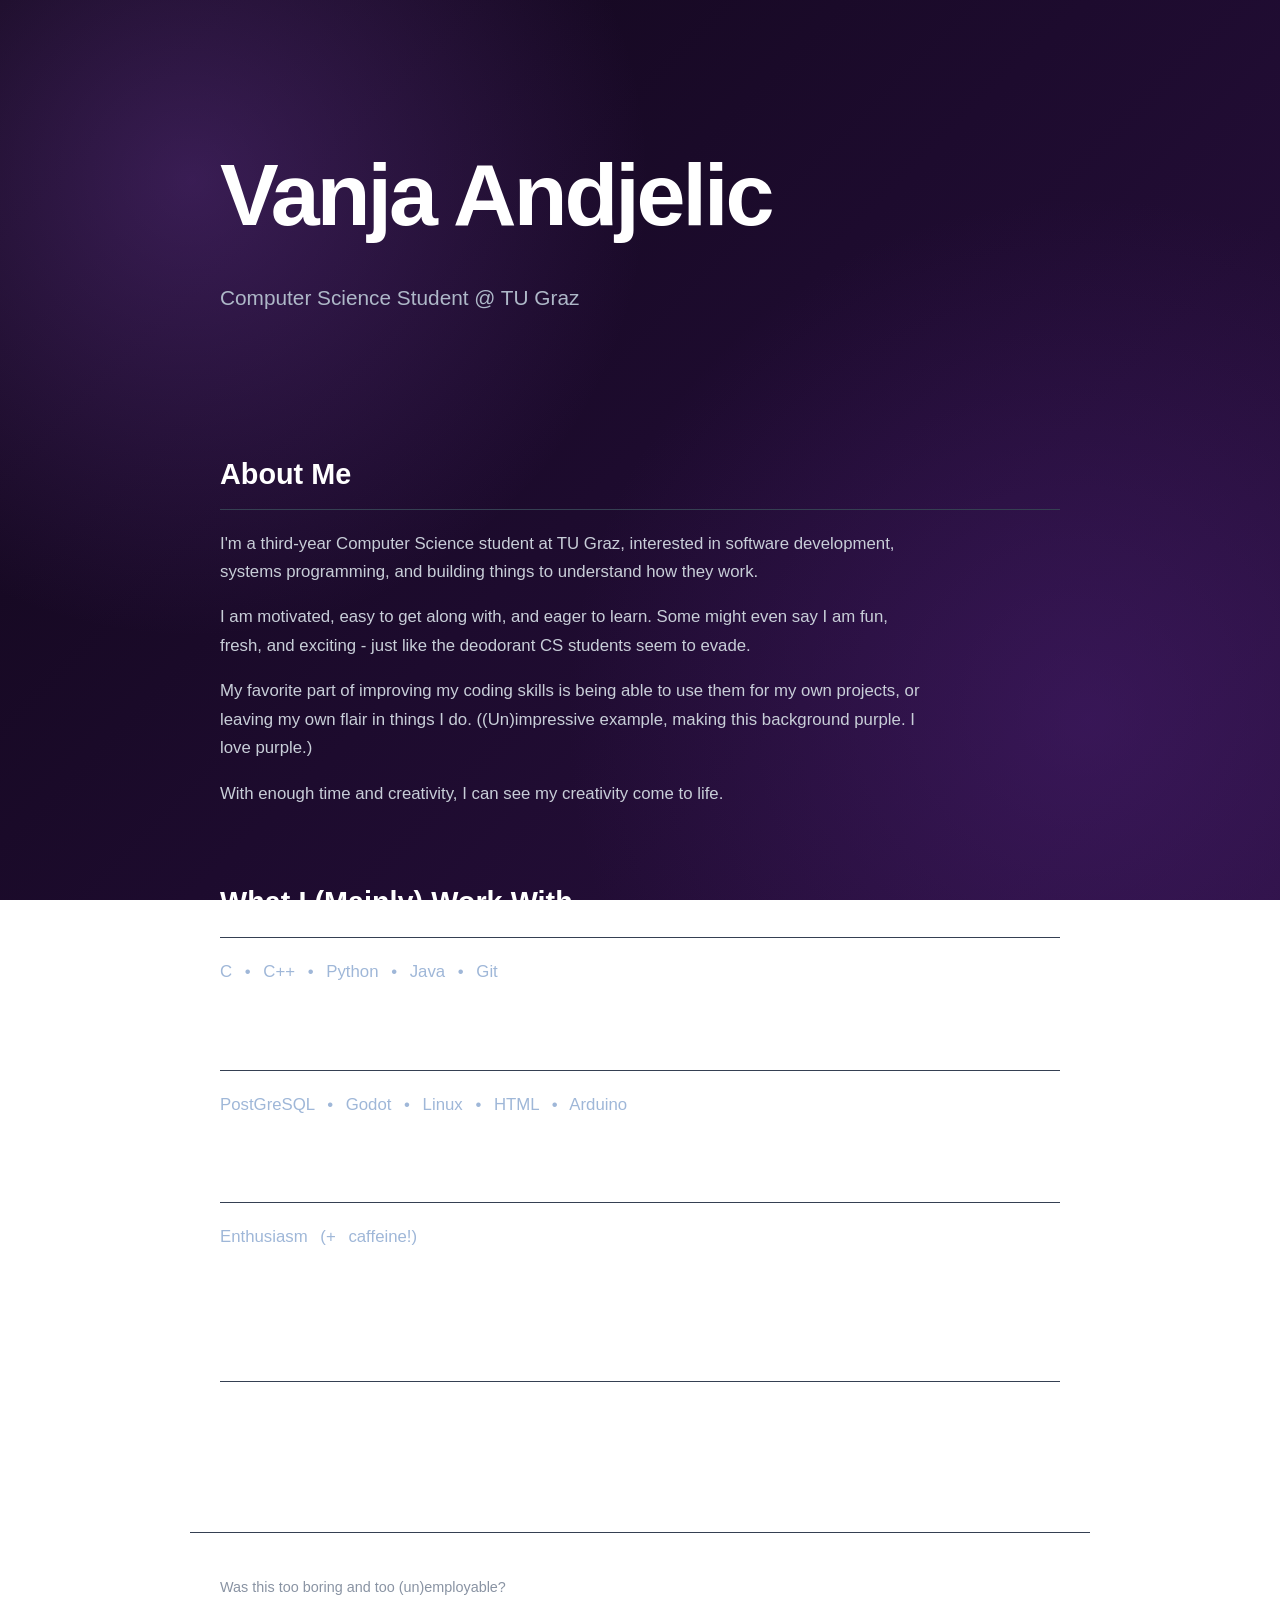
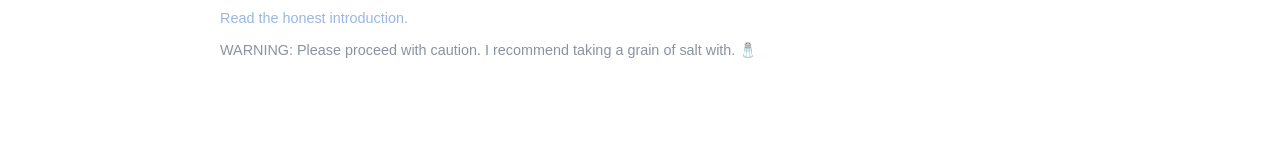
==== index.html @ da44e12a "new version" ====
<!DOCTYPE html>

    <html lang="en">
    <head>
        <meta charset="UTF-8">
        <meta name="viewport" content="width=device-width, initial-scale=1.0">

        <title>Vanja Andjelic</title>
        <link rel="stylesheet" href="css/style.css">
    </head>

    <body> 
        <header>
        <h1>Vanja Andjelic</h1>
        <p>Computer Science Student @ TU Graz</p>
    </header>

    <main>
        <section>
            <h2>About Me</h2>

            <p>
                I'm a third-year Computer Science student at TU Graz,
                interested in software development, systems programming,
                and building things to understand how they work.
            </p>
            <p>
                I am motivated, easy to get along with, and eager to learn. Some might even say I am fun, fresh, and exciting - just like the 
                deodorant CS students seem to evade.
            </p>
            <p>
                My favorite part of improving my coding skills is being able to use them for my own projects, or leaving my own 
                flair in things I do. ((Un)impressive example, making this background purple. I love purple.) 
                 
                
            </p>
            <p>With enough time and creativity, I can see my creativity come to life. </p>
        </section>

        <section>
            <h2>What I (Mainly) Work With</h2>

            <p>
                C • C++ • Python • Java • Git 
            </p>
            <h2> But also: </h2>
            <p>
                PostGreSQL • Godot • Linux •  HTML  •  Arduino 
            </p>
            <h2> As well as:  </h2>
            <p>
                Enthusiasm (+ caffeine!) 
            </p>
        </section>

        <section>
            <h2>Projects</h2>

           
        </section>
    </main>



    <footer>
        <p>
            Was this too boring and too (un)employable?  
            
        </p>
        <p>
             <a href="intro.html">Read the honest introduction.</a>

        </p>
        <p>
            WARNING: Please proceed with caution.  I recommend taking a grain of salt with. 🧂
        </p>
    </footer>

    
    </body>


   


</html>
---- css/style.css ----
* {
    box-sizing: border-box;
}

html {
    scroll-behavior: smooth;
}

body {
    margin: 0;

    font-family: "Avenir Next", Avenir, "Segoe UI", sans-serif;

    background:
        radial-gradient(
        circle at 15% 20%,
        rgba(126, 67, 181, 0.35),
        transparent 35%
    ),
    radial-gradient(
        circle at 85% 80%,
        rgba(84, 35, 130, 0.4),
        transparent 40%
    ),
    linear-gradient(
        135deg,
        #100718,
        #1d0b2e,
        #2a1040
    );
    background-attachment: fixed;


    color: #e8e8e8;

    line-height: 1.7;
    min-height: 100vh;
}




header {
    max-width: 900px;
    margin: 0 auto;
    padding: 120px 30px 70px 30px;
}

header h1 {
    margin: 0;

    font-size: clamp(3rem, 8vw, 5.5rem);
    font-weight: 700;
    letter-spacing: -3px;

    color: #ffffff;
}

header p {
    margin-top: 10px;

    font-size: 1.3rem;
    color: #aeb8c8;
}




main {
    max-width: 900px;
    margin: 0 auto;
    padding: 20px 30px 80px 30px;
}

section {
    margin-bottom: 70px;
}

section h2 {
    font-size: 1.8rem;
    margin-bottom: 20px;

    color: #ffffff;

    border-bottom: 1px solid #354052;
    padding-bottom: 10px;
}

section p {
    max-width: 700px;

    font-size: 1.05rem;
    color: #c8ced8;
}





section:nth-of-type(2) p {
    color: #9fb7d8;
    font-weight: 500;
    word-spacing: 8px;
}




footer {
    max-width: 900px;

    margin: 0 auto 60px auto;
    padding: 35px 30px;

    border-top: 1px solid #354052;

    color: #8993a3;
    font-size: 0.9rem;
}

footer p {
    margin: 7px 0;
}


/* ---------- LINKS ---------- */

a {
    color: #9ab7e0;
    text-decoration: none;

    transition: 0.2s ease;
}

a:hover {
    color: #ffffff;
    text-decoration: underline;
}




@media (max-width: 600px) {

    header {
        padding-top: 80px;
    }

    header h1 {
        letter-spacing: -2px;
    }

    main {
        padding-bottom: 50px;
    }

    section {
        margin-bottom: 50px;
    }
}
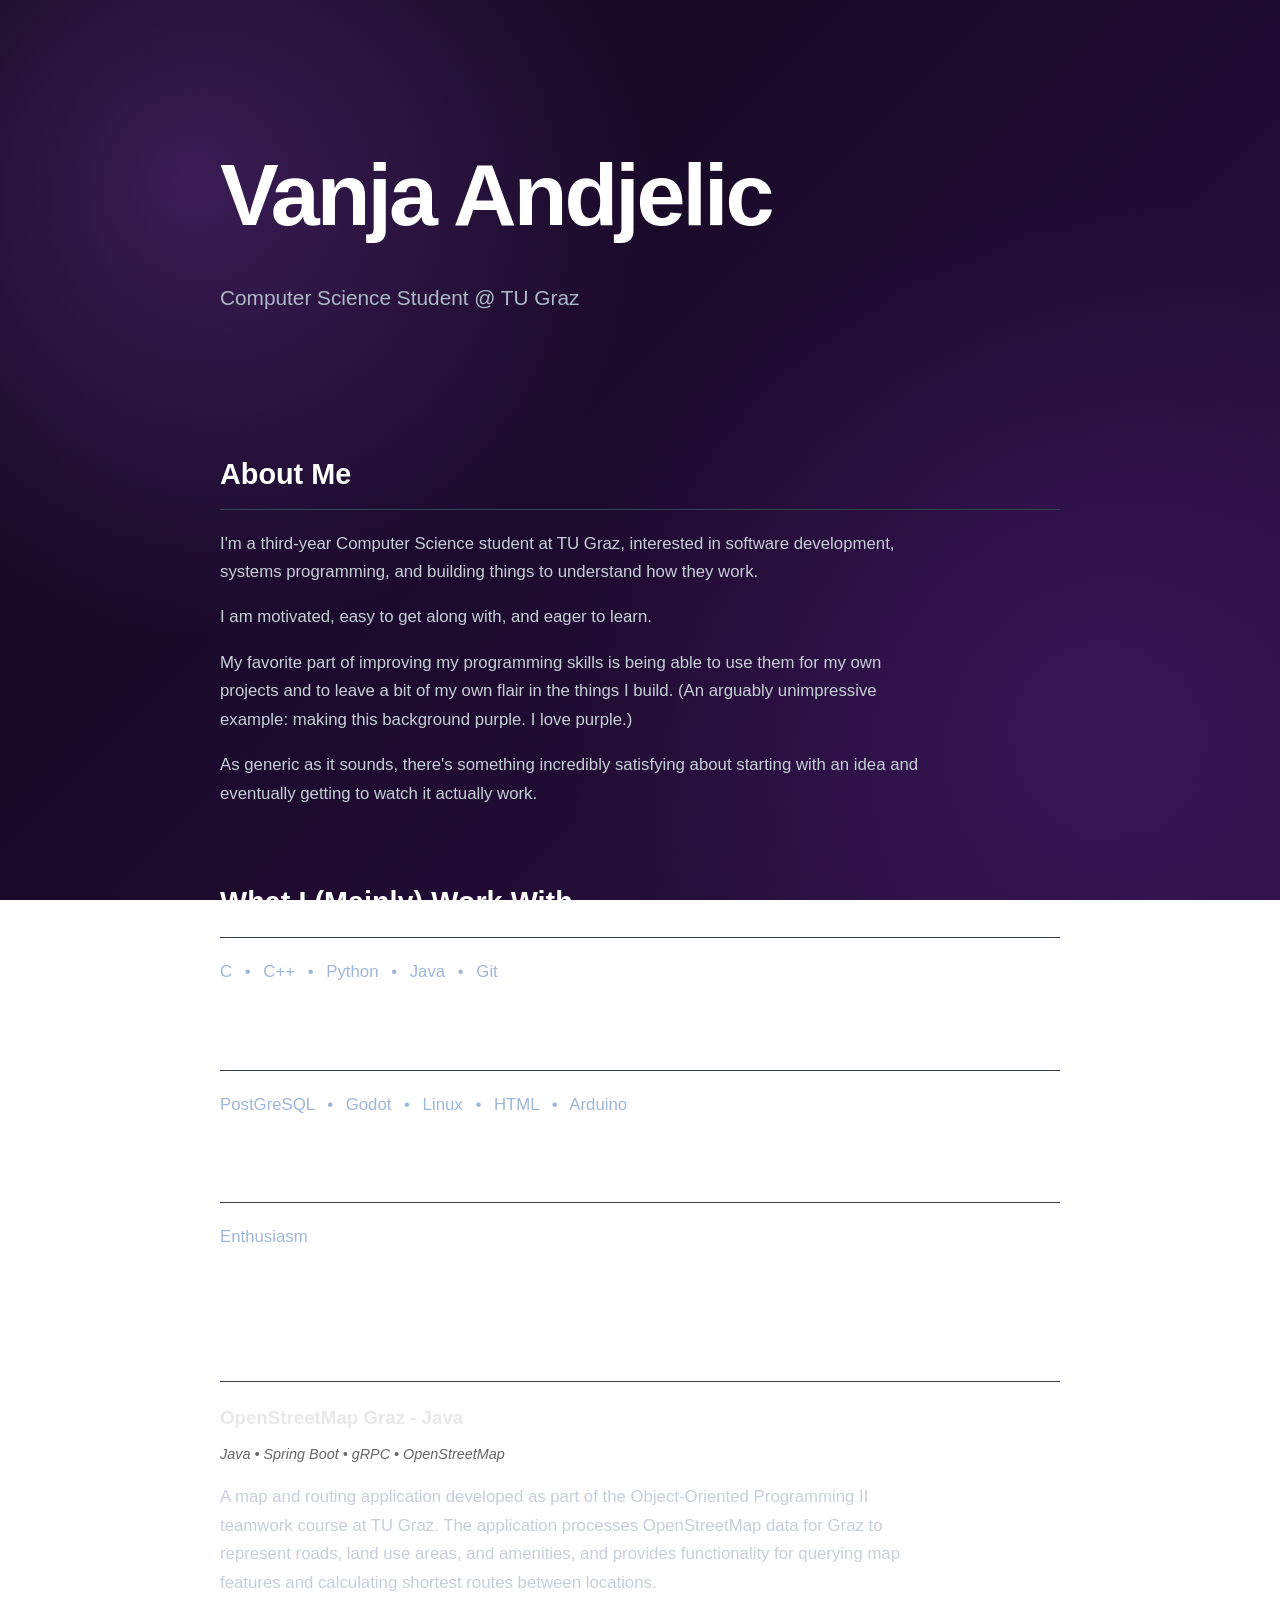
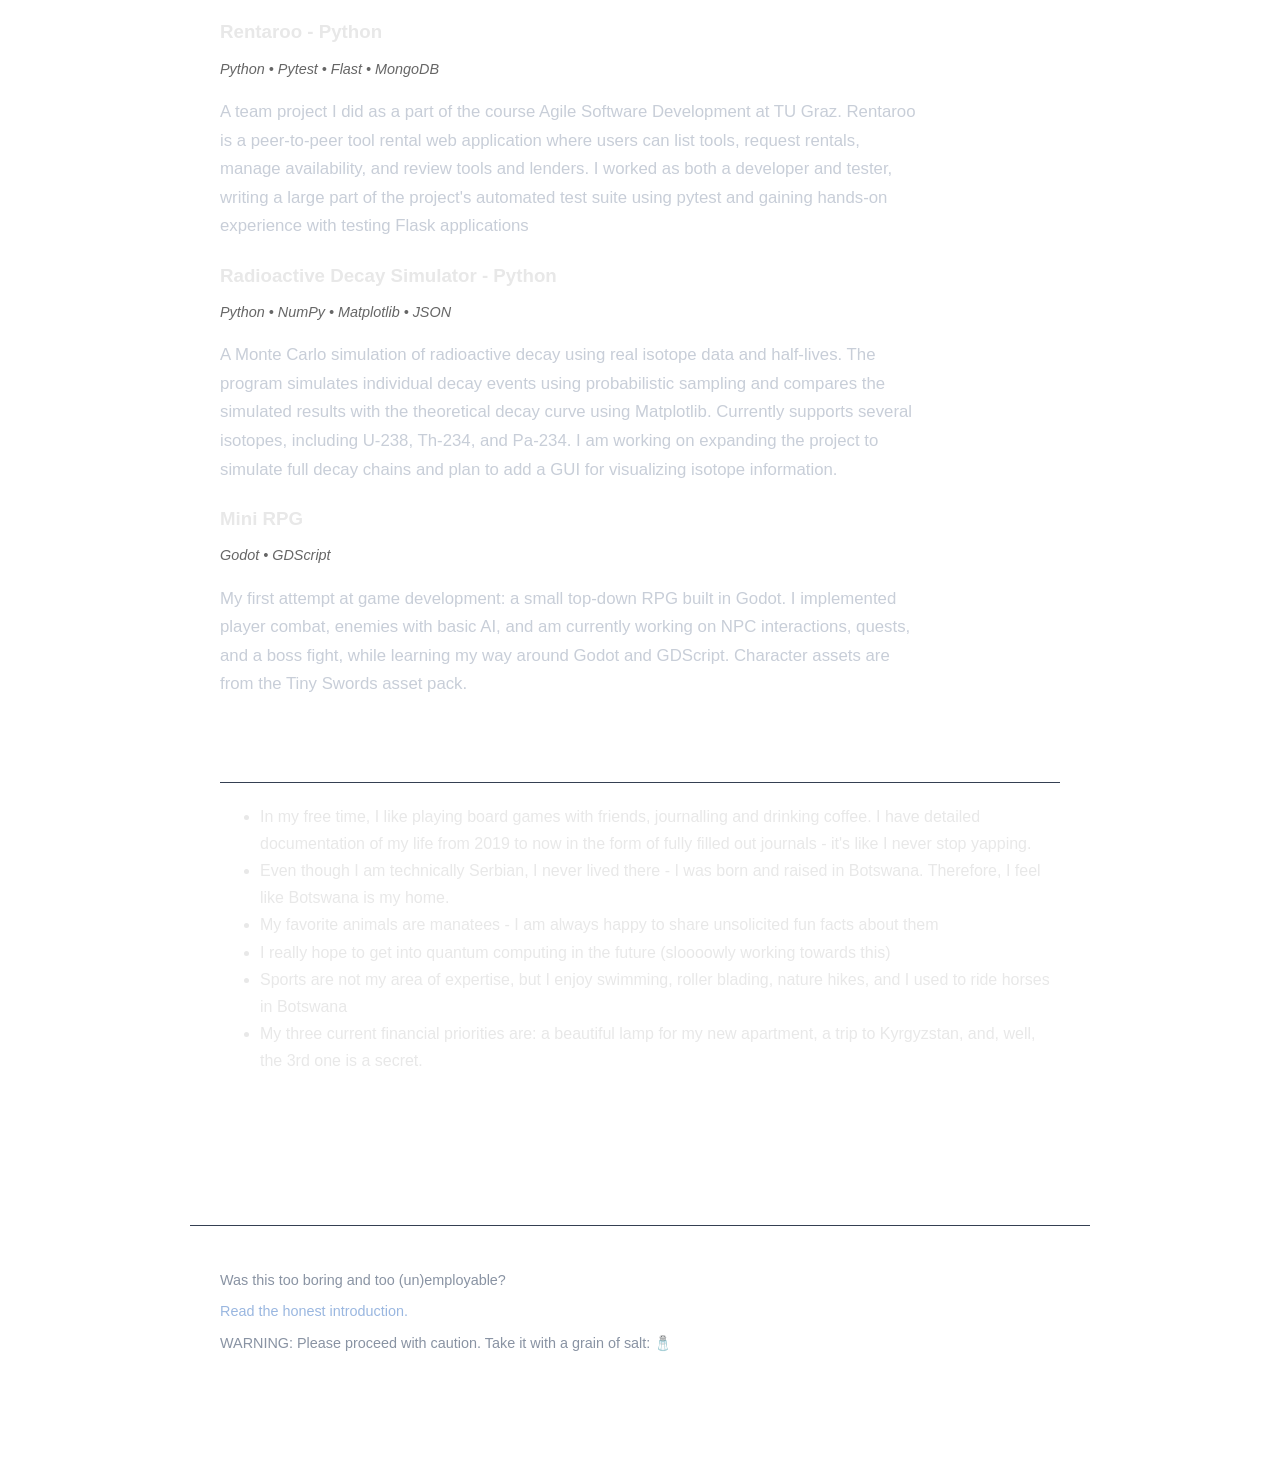
==== commit 650edb10: "cleanup" ====
--- a/index.html
+++ b/index.html
@@ -25,16 +25,15 @@
                 and building things to understand how they work.
             </p>
             <p>
-                I am motivated, easy to get along with, and eager to learn. Some might even say I am fun, fresh, and exciting - just like the 
-                deodorant CS students seem to evade.
+                I am motivated, easy to get along with, and eager to learn. 
             </p>
             <p>
-                My favorite part of improving my coding skills is being able to use them for my own projects, or leaving my own 
-                flair in things I do. ((Un)impressive example, making this background purple. I love purple.) 
+               My favorite part of improving my programming skills is being able to use them for my own projects and to leave a bit of my own flair in the things I build. 
+               (An arguably unimpressive example: making this background purple. I love purple.)
                  
                 
             </p>
-            <p>With enough time and creativity, I can see my creativity come to life. </p>
+            <p> As generic as it sounds, there's something incredibly satisfying about starting with an idea and eventually getting to watch it actually work. </p>
         </section>
 
         <section>
@@ -49,12 +48,77 @@
             </p>
             <h2> As well as:  </h2>
             <p>
-                Enthusiasm (+ caffeine!) 
+                Enthusiasm  
             </p>
         </section>
 
         <section>
             <h2>Projects</h2>
+            <h3> OpenStreetMap Graz - Java  </h3>
+            <p class="tech">Java • Spring Boot • gRPC • OpenStreetMap</p>
+            <p>
+                
+                A map and routing application developed as part of the Object-Oriented Programming II teamwork course at TU Graz.
+                The application processes OpenStreetMap data for Graz to represent roads, land use areas, and amenities, and
+                provides functionality for querying map features and calculating shortest routes between locations.
+            </p>
+            <h3> Rentaroo - Python  </h3>
+            <p class="tech">Python • Pytest • Flast • MongoDB</p>
+            <p>
+               
+                A team project I did as a part of the course Agile Software Development at TU Graz. 
+                Rentaroo is a peer-to-peer tool rental web application where users can list tools, request rentals, manage
+                availability, and review tools and lenders. I worked as both a developer and tester, writing a large part of the project's
+                automated test suite using pytest and gaining hands-on experience with testing Flask applications
+            </p>
+
+            <h3> Radioactive Decay Simulator - Python  </h3>
+            <p class="tech">Python • NumPy • Matplotlib • JSON</p>
+            <p>
+                A Monte Carlo simulation of radioactive decay using real isotope data and half-lives. The program simulates individual
+                decay events using probabilistic sampling and compares the simulated results with the theoretical decay curve using
+                Matplotlib. Currently supports several isotopes, including U-238, Th-234, and Pa-234. I am working on expanding the
+                project to simulate full decay chains and plan to add a GUI for visualizing isotope information.
+            </p>
+
+            <h3> Mini RPG   </h3>
+            <p class="tech">Godot • GDScript</p>
+            <p>
+                
+                My first attempt at game development: a small top-down RPG built in Godot. I implemented player combat, enemies
+                with basic AI, and am currently working on NPC interactions, quests, and a boss fight, while learning my way around
+                Godot and GDScript. Character assets are from the Tiny Swords asset pack.
+            </p>
+
+            <h2>Additional Fun Facts</h2>
+           <ul>
+            <li>
+                In my free time, I like playing board games with friends, journalling and drinking coffee. I have detailed documentation of
+                my life from 2019 to now in the form of fully filled out journals - it's like I never stop yapping. 
+            </li>
+            <li>
+                Even though I am technically Serbian, I never lived there - I was born and raised in Botswana. Therefore, I feel like Botswana is my home.
+            </li>
+            <li>
+                My favorite animals are manatees - I am always happy to share unsolicited fun facts about them
+            </li>
+            <li>
+                I really hope to get into quantum computing in the future (sloooowly working towards this)
+            </li>
+            <li>
+                Sports are not my area of expertise, but I enjoy swimming, roller blading, nature hikes, and I used to ride horses in Botswana
+            </li>
+            <li>
+                My three current financial priorities are: a beautiful lamp for my new apartment, a trip to Kyrgyzstan, and, well, the 3rd one is a secret. 
+            </li>
+
+
+
+           </ul>
+
+           
+          
+
 
            
         </section>
@@ -72,7 +136,7 @@
 
         </p>
         <p>
-            WARNING: Please proceed with caution.  I recommend taking a grain of salt with. 🧂
+            WARNING: Please proceed with caution.  Take it with a grain of salt: 🧂
         </p>
     </footer>
 
--- a/css/style.css
+++ b/css/style.css
@@ -95,7 +95,12 @@
     color: #c8ced8;
 }
 
-
+.tech {
+    font-size: 0.9rem;
+    font-style: italic;
+    color: #666;
+    margin-top: -10px;
+}
 
 
 
